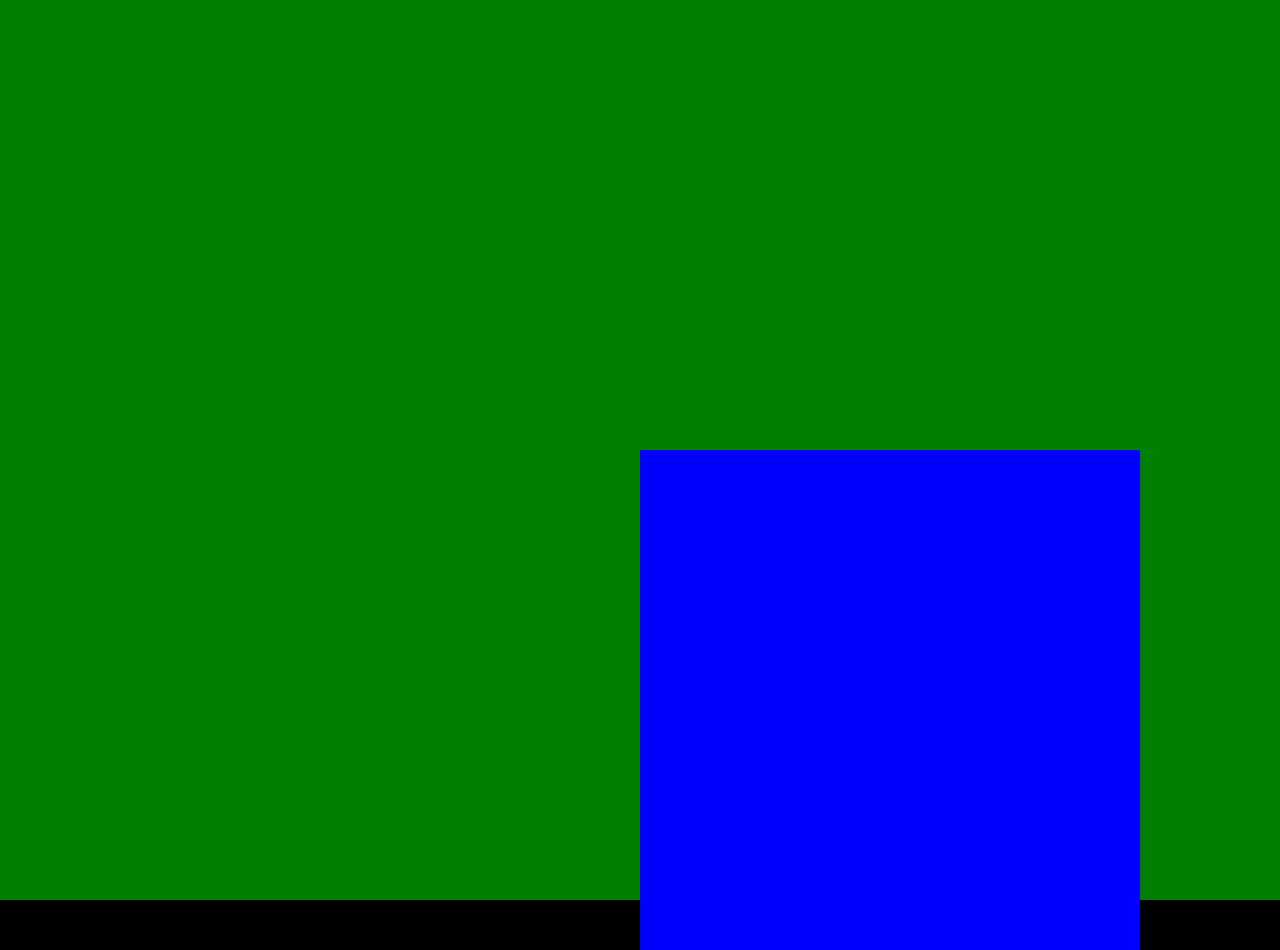
==== index.html @ c6f4c1f4 "Atualização" ====
<!DOCTYPE html>
<html lang="pt-br">
<head>
    <meta charset="UTF-8">
    <meta name="viewport" content="width=device-width, initial-scale=1.0">
    <link rel="shortcut icon" href="favicon.ico" type="image/x-icon">
    <link rel="stylesheet" href="/Estilos/style.css">
    <title>Projeto Redes Sociais</title>
</head>
<body>
    <main>
        <section id="telefone">

        </section>
        <section id="redes-sociais">

        </section>
    </main>
</body>
</html>
---- Estilos/style.css ----
@charset "UTF-8";

* {
    margin: 0;
    padding: 0;
    font-family: Arial, Helvetica, sans-serif;
}

html, body {
    height: 100vh;
    width: 100vw;
    background-color: black;
}

main {
    position: relative;
    height: 100vh;
    background-color: green;
}

section#telefone {
    position: absolute;
    top: 50%;
    left: 50%;

    background-color: blue;
    height: 500px;
    width: 500px;
}
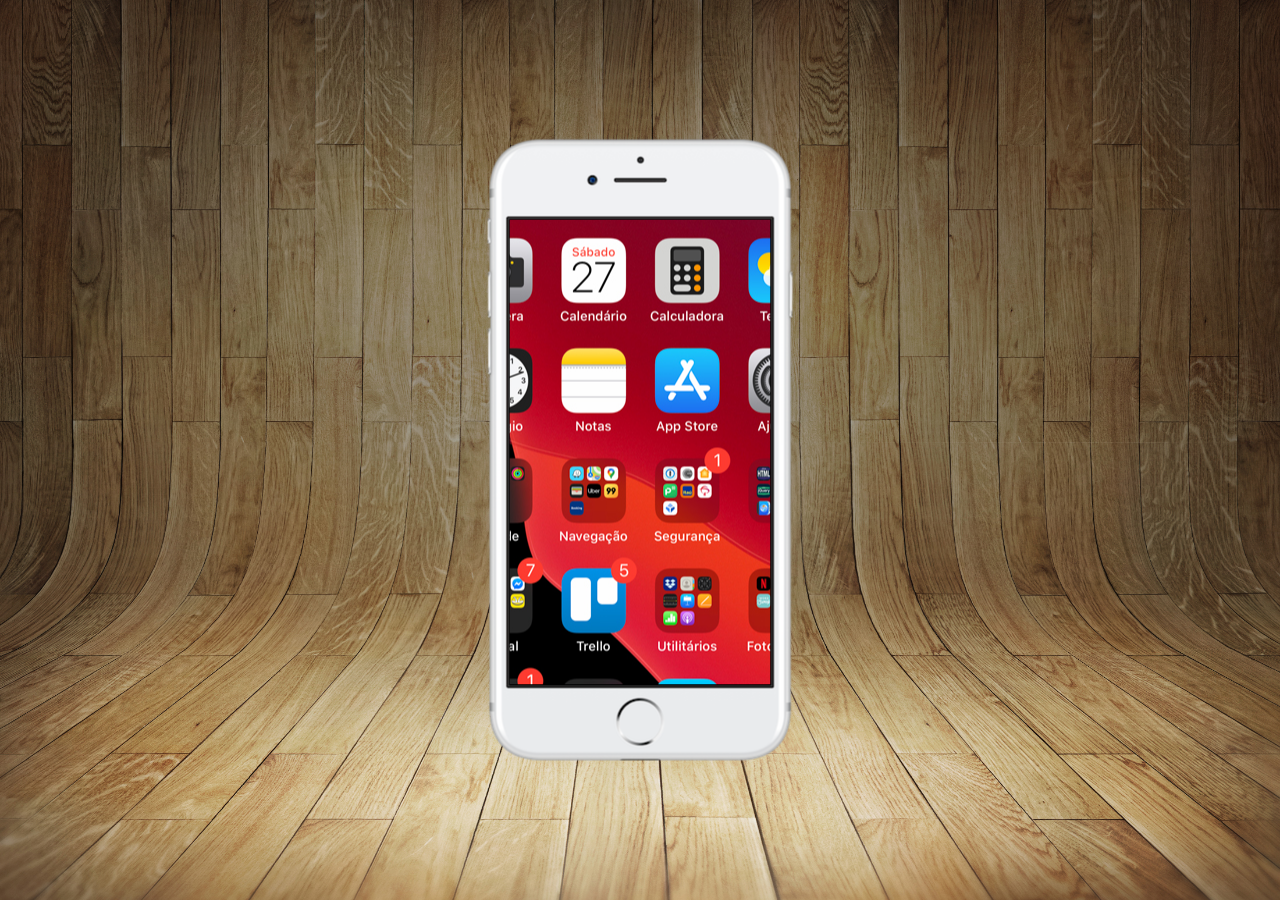
==== commit 82300fc1: "Tela Home" ====
--- a/index.html
+++ b/index.html
@@ -10,10 +10,10 @@
 <body>
     <main>
         <section id="telefone">
-
+            <iframe src="/iframe.html" frameborder="0" name="tela" id="tela"></iframe>
         </section>
         <section id="redes-sociais">
-
+            
         </section>
     </main>
 </body>
--- a/Estilos/style.css
+++ b/Estilos/style.css
@@ -15,15 +15,31 @@
 main {
     position: relative;
     height: 100vh;
-    background-color: green;
+}
+
+body {
+    background: url(/imagens/fundo-madeira.jpg) no-repeat top center;
+    background-size: cover;
+    background-attachment: fixed;
 }
 
 section#telefone {
     position: absolute;
     top: 50%;
     left: 50%;
+    transform: translate(-50%, -50%);
 
     background-color: blue;
-    height: 500px;
-    width: 500px;
+    height: 627px;
+    width: 311px;
+    background: url(/imagens/frame-iphone.png);
+    background-repeat: no-repeat;
+}
+
+iframe#tela {
+    position: relative;
+    top: 13.24%;
+    left: 8.1%;
+    height: 465px;
+    width: 260.8px;
 }
